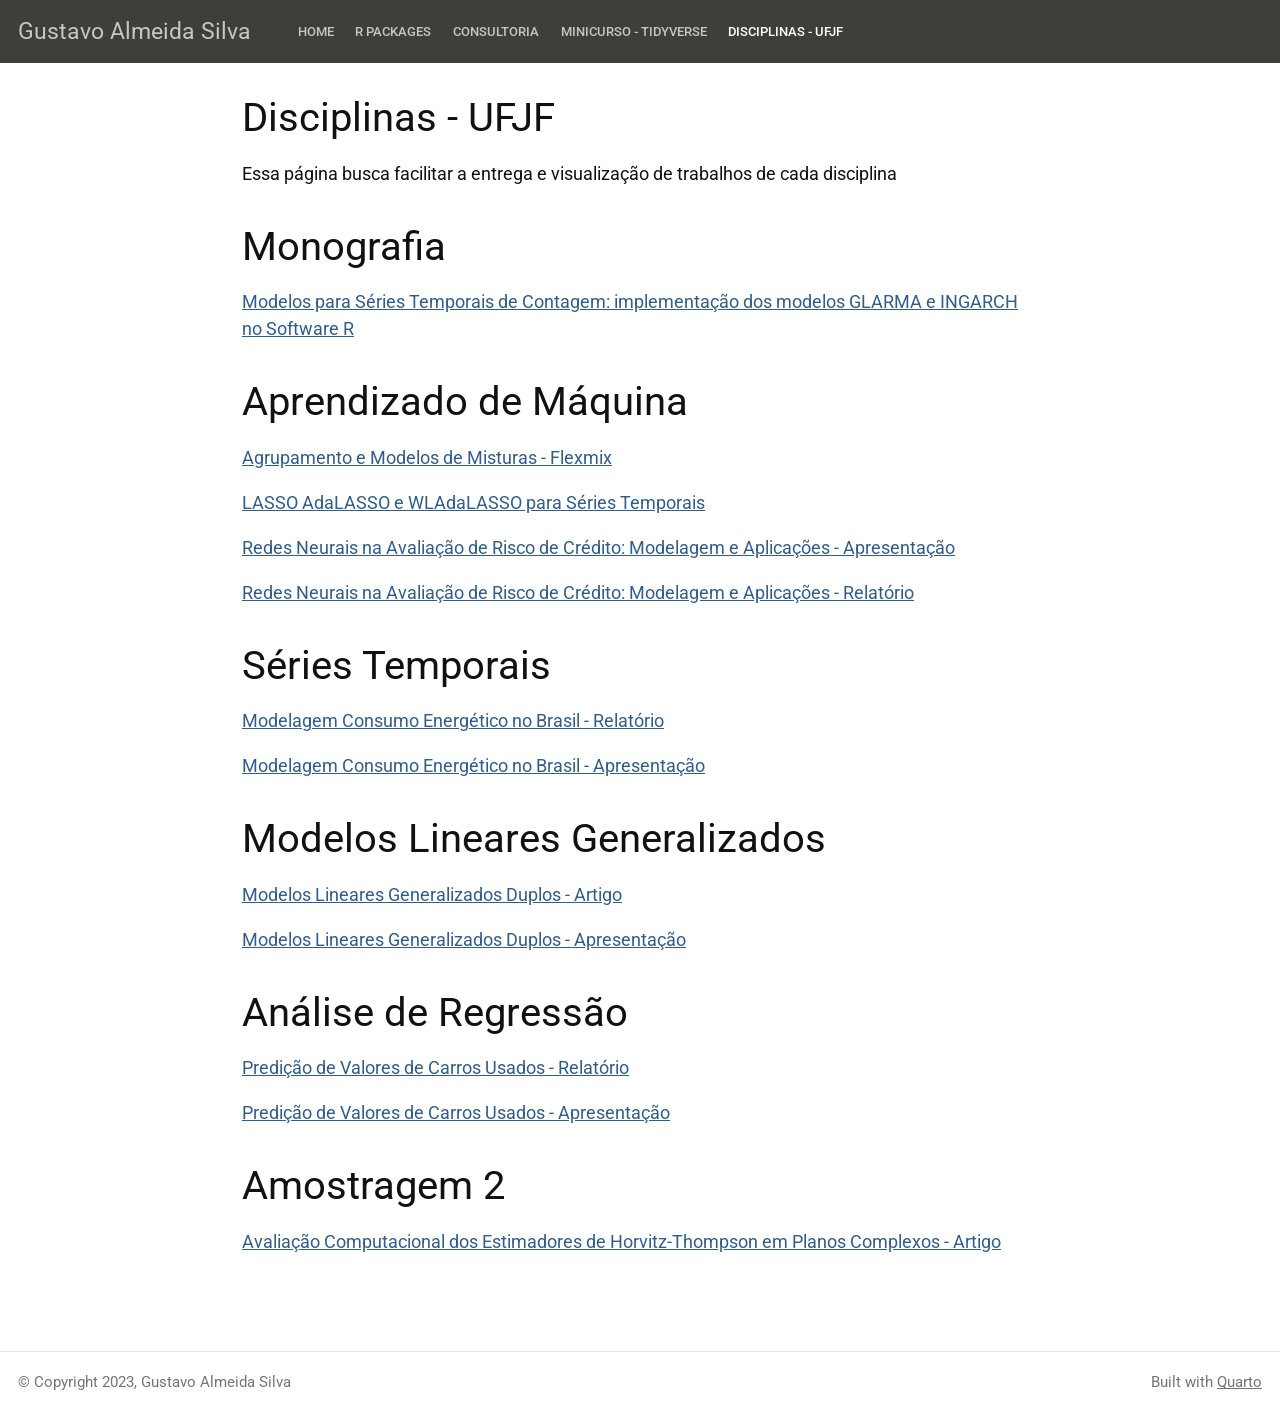
==== docs/mat_ufjf.html @ ab50f955 "tcc" ====
<!DOCTYPE html>
<html xmlns="http://www.w3.org/1999/xhtml" lang="en" xml:lang="en"><head>

<meta charset="utf-8">
<meta name="generator" content="quarto-1.2.280">

<meta name="viewport" content="width=device-width, initial-scale=1.0, user-scalable=yes">


<title>Gustavo Almeida Silva - Disciplinas - UFJF</title>
<style>
code{white-space: pre-wrap;}
span.smallcaps{font-variant: small-caps;}
div.columns{display: flex; gap: min(4vw, 1.5em);}
div.column{flex: auto; overflow-x: auto;}
div.hanging-indent{margin-left: 1.5em; text-indent: -1.5em;}
ul.task-list{list-style: none;}
ul.task-list li input[type="checkbox"] {
  width: 0.8em;
  margin: 0 0.8em 0.2em -1.6em;
  vertical-align: middle;
}
</style>


<script src="site_libs/quarto-nav/quarto-nav.js"></script>
<script src="site_libs/quarto-nav/headroom.min.js"></script>
<script src="site_libs/clipboard/clipboard.min.js"></script>
<script src="site_libs/quarto-search/autocomplete.umd.js"></script>
<script src="site_libs/quarto-search/fuse.min.js"></script>
<script src="site_libs/quarto-search/quarto-search.js"></script>
<meta name="quarto:offset" content="./">
<script src="site_libs/quarto-html/quarto.js"></script>
<script src="site_libs/quarto-html/popper.min.js"></script>
<script src="site_libs/quarto-html/tippy.umd.min.js"></script>
<script src="site_libs/quarto-html/anchor.min.js"></script>
<link href="site_libs/quarto-html/tippy.css" rel="stylesheet">
<link href="site_libs/quarto-html/quarto-syntax-highlighting.css" rel="stylesheet" id="quarto-text-highlighting-styles">
<script src="site_libs/bootstrap/bootstrap.min.js"></script>
<link href="site_libs/bootstrap/bootstrap-icons.css" rel="stylesheet">
<link href="site_libs/bootstrap/bootstrap.min.css" rel="stylesheet" id="quarto-bootstrap" data-mode="light">
<script id="quarto-search-options" type="application/json">{
  "location": "navbar",
  "copy-button": false,
  "collapse-after": 3,
  "panel-placement": "end",
  "type": "overlay",
  "limit": 20,
  "language": {
    "search-no-results-text": "No results",
    "search-matching-documents-text": "matching documents",
    "search-copy-link-title": "Copy link to search",
    "search-hide-matches-text": "Hide additional matches",
    "search-more-match-text": "more match in this document",
    "search-more-matches-text": "more matches in this document",
    "search-clear-button-title": "Clear",
    "search-detached-cancel-button-title": "Cancel",
    "search-submit-button-title": "Submit"
  }
}</script>


</head>

<body class="nav-fixed fullcontent">

<div id="quarto-search-results"></div>
  <header id="quarto-header" class="headroom fixed-top">
    <nav class="navbar navbar-expand-lg navbar-dark ">
      <div class="navbar-container container-fluid">
      <div class="navbar-brand-container">
    <a class="navbar-brand" href="./index.html">
    <span class="navbar-title">Gustavo Almeida Silva</span>
    </a>
  </div>
          <button class="navbar-toggler" type="button" data-bs-toggle="collapse" data-bs-target="#navbarCollapse" aria-controls="navbarCollapse" aria-expanded="false" aria-label="Toggle navigation" onclick="if (window.quartoToggleHeadroom) { window.quartoToggleHeadroom(); }">
  <span class="navbar-toggler-icon"></span>
</button>
          <div class="collapse navbar-collapse" id="navbarCollapse">
            <ul class="navbar-nav navbar-nav-scroll me-auto">
  <li class="nav-item">
    <a class="nav-link" href="./index.html">
 <span class="menu-text">Home</span></a>
  </li>  
  <li class="nav-item">
    <a class="nav-link" href="./pacotes.html">
 <span class="menu-text">R Packages</span></a>
  </li>  
  <li class="nav-item">
    <a class="nav-link" href="./consultoria.html">
 <span class="menu-text">Consultoria</span></a>
  </li>  
  <li class="nav-item">
    <a class="nav-link" href="./minicurso.html">
 <span class="menu-text">Minicurso - Tidyverse</span></a>
  </li>  
  <li class="nav-item">
    <a class="nav-link active" href="./mat_ufjf.html" aria-current="page">
 <span class="menu-text">Disciplinas - UFJF</span></a>
  </li>  
</ul>
              <div id="quarto-search" class="" title="Search"></div>
          </div> <!-- /navcollapse -->
      </div> <!-- /container-fluid -->
    </nav>
</header>
<!-- content -->
<div id="quarto-content" class="quarto-container page-columns page-rows-contents page-layout-article page-navbar">
<!-- sidebar -->
<!-- margin-sidebar -->
    
<!-- main -->
<main class="content" id="quarto-document-content">

<header id="title-block-header" class="quarto-title-block default">
<div class="quarto-title">
<h1 class="title">Disciplinas - UFJF</h1>
</div>



<div class="quarto-title-meta">

    
  
    
  </div>
  

</header>

<p>Essa página busca facilitar a entrega e visualização de trabalhos de cada disciplina</p>
<section id="monografia" class="level1">
<h1>Monografia</h1>
<p><a href="arquivos_materias/gustavoalmeidasilva_final.pdf">Modelos para Séries Temporais de Contagem: implementação dos modelos GLARMA e INGARCH no Software R</a></p>
</section>
<section id="aprendizado-de-máquina" class="level1">
<h1>Aprendizado de Máquina</h1>
<p><a href="arquivos_materias/relatorio_flexmix.html">Agrupamento e Modelos de Misturas - Flexmix</a></p>
<p><a href="arquivos_materias/LASSO_TS.html">LASSO AdaLASSO e WLAdaLASSO para Séries Temporais</a></p>
<p><a href="arquivos_materias/credito_redesneurais_apresentacao.pdf">Redes Neurais na Avaliação de Risco de Crédito: Modelagem e Aplicações - Apresentação</a></p>
<p><a href="arquivos_materias/credito_redesneurais_relatorio.html">Redes Neurais na Avaliação de Risco de Crédito: Modelagem e Aplicações - Relatório</a></p>
</section>
<section id="séries-temporais" class="level1">
<h1>Séries Temporais</h1>
<p><a href="arquivos_materias/AnaliseModelagemdoConsumodeEnergiaElétricanoBrasil.pdf">Modelagem Consumo Energético no Brasil - Relatório</a></p>
<p><a href="arquivos_materias/relatorio_consumo_energia_br.html">Modelagem Consumo Energético no Brasil - Apresentação</a></p>
</section>
<section id="modelos-lineares-generalizados" class="level1">
<h1>Modelos Lineares Generalizados</h1>
<p><a href="arquivos_materias/Trabalho_MLG_duplo_artigo.pdf">Modelos Lineares Generalizados Duplos - Artigo</a></p>
<p><a href="arquivos_materias/Trabalho_MLG_duplo_apresentacao.pdf">Modelos Lineares Generalizados Duplos - Apresentação</a></p>
</section>
<section id="análise-de-regressão" class="level1">
<h1>Análise de Regressão</h1>
<p><a href="arquivos_materias/tvc2_car_price.html">Predição de Valores de Carros Usados - Relatório</a></p>
<p><a href="arquivos_materias/tvc2_car_price.pdf">Predição de Valores de Carros Usados - Apresentação</a></p>
</section>
<section id="amostragem-2" class="level1">
<h1>Amostragem 2</h1>
<p><a href="arquivos_materias/Trabalho-Amostragem-2.pdf">Avaliação Computacional dos Estimadores de Horvitz-Thompson em Planos Complexos - Artigo</a></p>


</section>

</main> <!-- /main -->
<script id="quarto-html-after-body" type="application/javascript">
window.document.addEventListener("DOMContentLoaded", function (event) {
  const toggleBodyColorMode = (bsSheetEl) => {
    const mode = bsSheetEl.getAttribute("data-mode");
    const bodyEl = window.document.querySelector("body");
    if (mode === "dark") {
      bodyEl.classList.add("quarto-dark");
      bodyEl.classList.remove("quarto-light");
    } else {
      bodyEl.classList.add("quarto-light");
      bodyEl.classList.remove("quarto-dark");
    }
  }
  const toggleBodyColorPrimary = () => {
    const bsSheetEl = window.document.querySelector("link#quarto-bootstrap");
    if (bsSheetEl) {
      toggleBodyColorMode(bsSheetEl);
    }
  }
  toggleBodyColorPrimary();  
  const icon = "";
  const anchorJS = new window.AnchorJS();
  anchorJS.options = {
    placement: 'right',
    icon: icon
  };
  anchorJS.add('.anchored');
  const clipboard = new window.ClipboardJS('.code-copy-button', {
    target: function(trigger) {
      return trigger.previousElementSibling;
    }
  });
  clipboard.on('success', function(e) {
    // button target
    const button = e.trigger;
    // don't keep focus
    button.blur();
    // flash "checked"
    button.classList.add('code-copy-button-checked');
    var currentTitle = button.getAttribute("title");
    button.setAttribute("title", "Copied!");
    let tooltip;
    if (window.bootstrap) {
      button.setAttribute("data-bs-toggle", "tooltip");
      button.setAttribute("data-bs-placement", "left");
      button.setAttribute("data-bs-title", "Copied!");
      tooltip = new bootstrap.Tooltip(button, 
        { trigger: "manual", 
          customClass: "code-copy-button-tooltip",
          offset: [0, -8]});
      tooltip.show();    
    }
    setTimeout(function() {
      if (tooltip) {
        tooltip.hide();
        button.removeAttribute("data-bs-title");
        button.removeAttribute("data-bs-toggle");
        button.removeAttribute("data-bs-placement");
      }
      button.setAttribute("title", currentTitle);
      button.classList.remove('code-copy-button-checked');
    }, 1000);
    // clear code selection
    e.clearSelection();
  });
  function tippyHover(el, contentFn) {
    const config = {
      allowHTML: true,
      content: contentFn,
      maxWidth: 500,
      delay: 100,
      arrow: false,
      appendTo: function(el) {
          return el.parentElement;
      },
      interactive: true,
      interactiveBorder: 10,
      theme: 'quarto',
      placement: 'bottom-start'
    };
    window.tippy(el, config); 
  }
  const noterefs = window.document.querySelectorAll('a[role="doc-noteref"]');
  for (var i=0; i<noterefs.length; i++) {
    const ref = noterefs[i];
    tippyHover(ref, function() {
      // use id or data attribute instead here
      let href = ref.getAttribute('data-footnote-href') || ref.getAttribute('href');
      try { href = new URL(href).hash; } catch {}
      const id = href.replace(/^#\/?/, "");
      const note = window.document.getElementById(id);
      return note.innerHTML;
    });
  }
  const findCites = (el) => {
    const parentEl = el.parentElement;
    if (parentEl) {
      const cites = parentEl.dataset.cites;
      if (cites) {
        return {
          el,
          cites: cites.split(' ')
        };
      } else {
        return findCites(el.parentElement)
      }
    } else {
      return undefined;
    }
  };
  var bibliorefs = window.document.querySelectorAll('a[role="doc-biblioref"]');
  for (var i=0; i<bibliorefs.length; i++) {
    const ref = bibliorefs[i];
    const citeInfo = findCites(ref);
    if (citeInfo) {
      tippyHover(citeInfo.el, function() {
        var popup = window.document.createElement('div');
        citeInfo.cites.forEach(function(cite) {
          var citeDiv = window.document.createElement('div');
          citeDiv.classList.add('hanging-indent');
          citeDiv.classList.add('csl-entry');
          var biblioDiv = window.document.getElementById('ref-' + cite);
          if (biblioDiv) {
            citeDiv.innerHTML = biblioDiv.innerHTML;
          }
          popup.appendChild(citeDiv);
        });
        return popup.innerHTML;
      });
    }
  }
});
</script>
</div> <!-- /content -->
<footer class="footer">
  <div class="nav-footer">
    <div class="nav-footer-left">© Copyright 2023, Gustavo Almeida Silva</div>   
    <div class="nav-footer-right">Built with <a href="https://quarto.org/">Quarto</a></div>
  </div>
</footer>



</body></html>
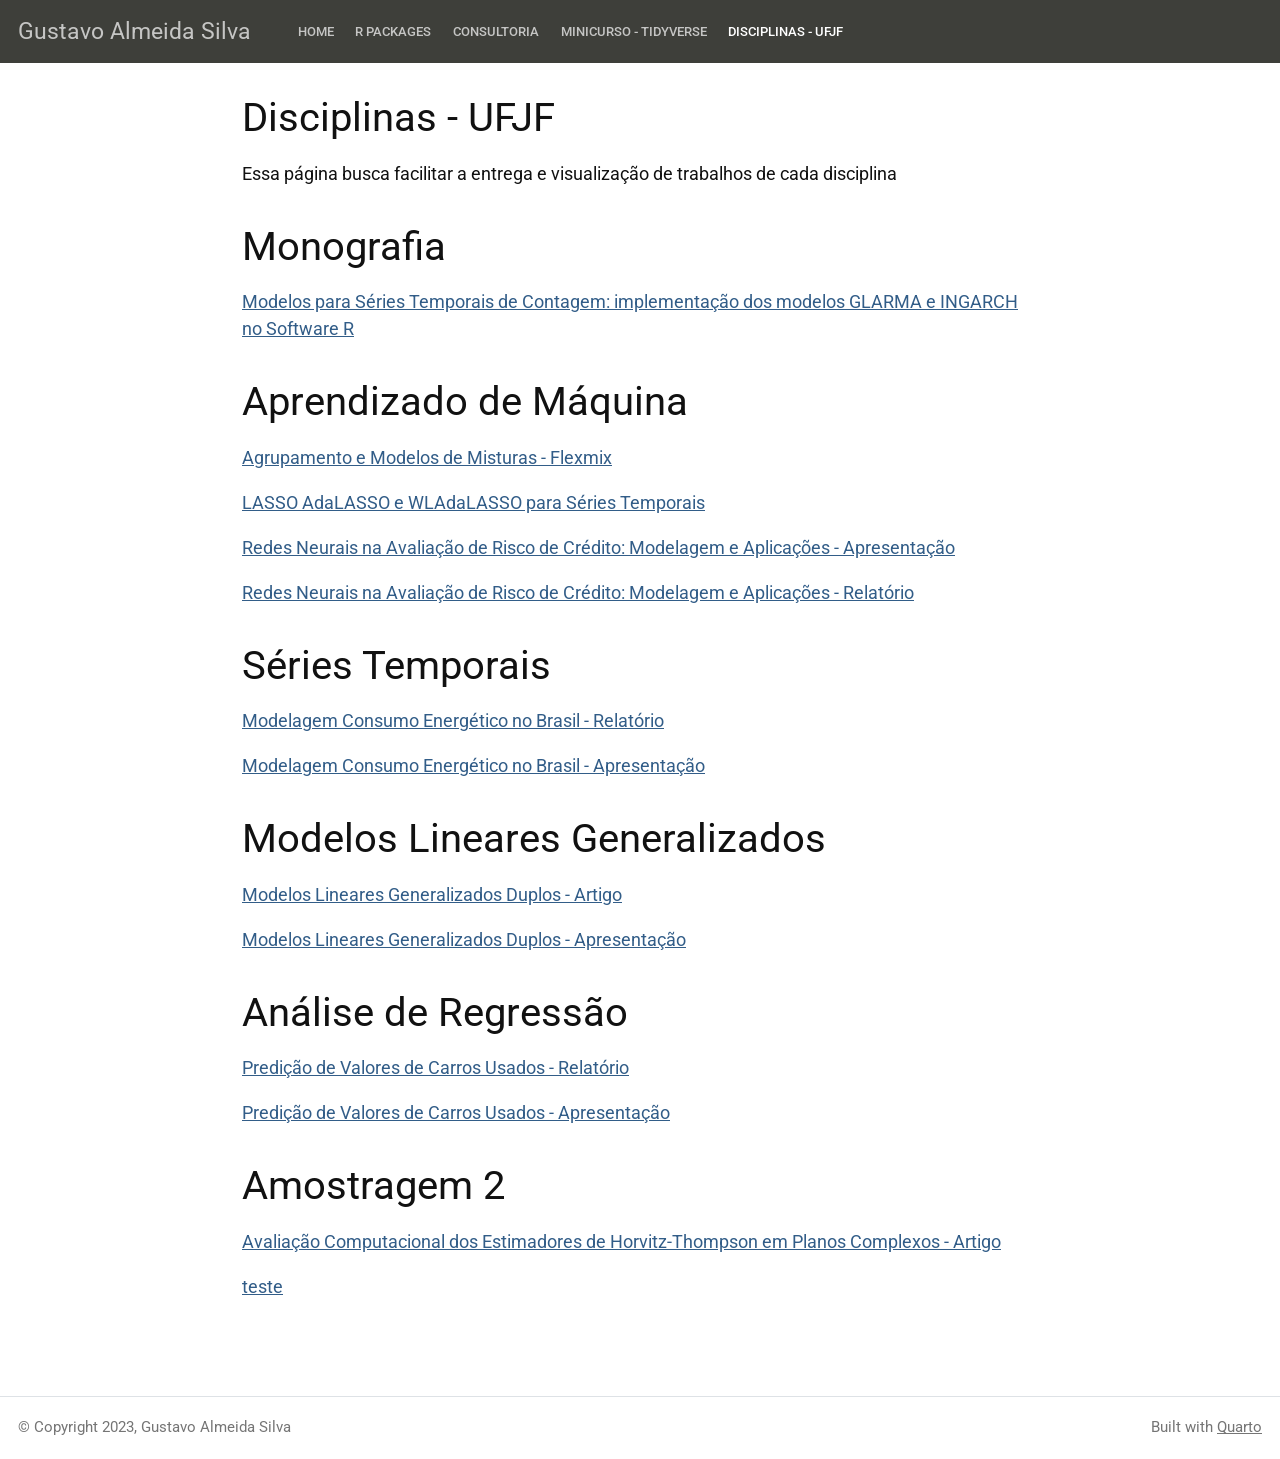
==== commit c555d0de: "add estudo" ====
--- a/docs/mat_ufjf.html
+++ b/docs/mat_ufjf.html
@@ -159,6 +159,7 @@
 <section id="amostragem-2" class="level1">
 <h1>Amostragem 2</h1>
 <p><a href="arquivos_materias/Trabalho-Amostragem-2.pdf">Avaliação Computacional dos Estimadores de Horvitz-Thompson em Planos Complexos - Artigo</a></p>
+<p><a href="docs/frutificando-nos-recursos-direct.html">teste</a></p>
 
 
 </section>
